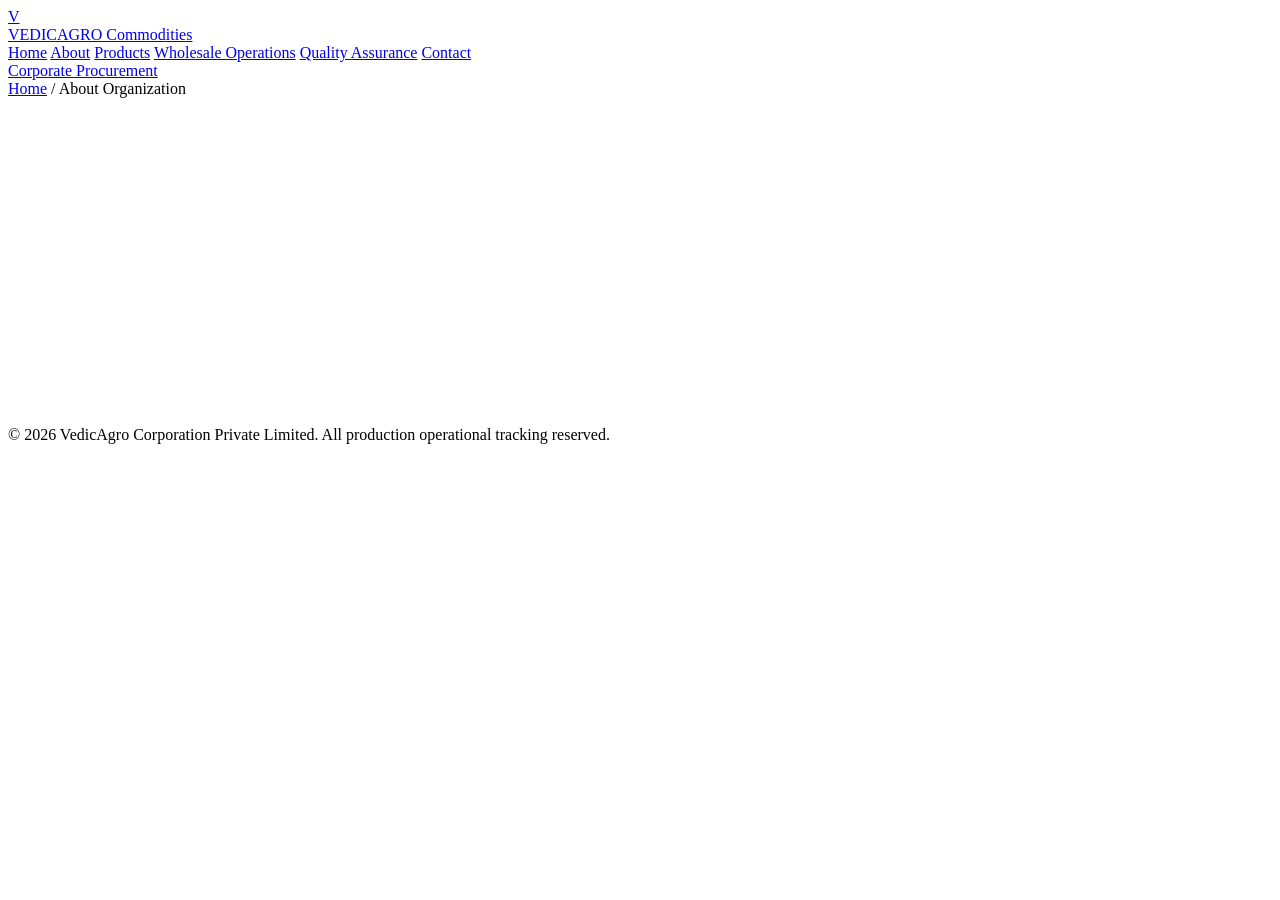
==== about.html @ 9c91bea9 "Initial commit" ====
<!DOCTYPE html>
<html lang="en">
<head>
  <meta charset="UTF-8">
  <meta name="viewport" content="width=device-width, initial-scale=1.0">
  <title>About | VedicAgro Enterprise History</title>
  <script src="https://cdn.tailwindcss.com"></script>
  <script>
    tailwind.config = {
      theme: { extend: { colors: { primary: '#2E7D32', secondary: '#8D6E63', accent: '#F9A825', bgCustom: '#FFFDF7', darkCustom: '#1F2937' } } }
    }
  </script>
  <link rel="stylesheet" href="https://unpkg.com/aos@next/dist/aos.css" />
  <link rel="stylesheet" href="css/style.css">
</head>
<body class="bg-bgCustom text-darkCustom font-sans">

  <!-- DYNAMIC COPY-PASTE IDENTICAL NAVBAR LINKED FROM INDEX FOR SITE ARCHITECTURE -->
  <nav class="sticky top-0 z-50 glass-nav transition-all duration-300">
    <div class="max-w-7xl mx-auto px-6 h-20 flex items-center justify-between">
      <a href="index.html" class="flex items-center space-x-3 group">
        <div class="w-10 h-10 rounded-xl bg-gradient-to-tr from-emerald-700 to-amber-500 flex items-center justify-center text-white font-bold text-xl">V</div>
        <div>
          <span class="block text-lg font-bold tracking-tight text-emerald-900 font-heading">VEDICAGRO</span>
          <span class="block text-[9px] tracking-[0.4em] uppercase text-secondary -mt-1">Commodities</span>
        </div>
      </a>
      <div class="hidden lg:flex items-center space-x-8 font-medium text-sm text-gray-700 tracking-wide">
        <a href="index.html" class="hover:text-emerald-800 transition-colors">Home</a>
        <a href="about.html" class="text-emerald-700 hover:text-emerald-800 transition-colors">About</a>
        <a href="products.html" class="hover:text-emerald-800 transition-colors">Products</a>
        <a href="wholesale.html" class="hover:text-emerald-800 transition-colors">Wholesale Operations</a>
        <a href="quality.html" class="hover:text-emerald-800 transition-colors">Quality Assurance</a>
        <a href="contact.html" class="hover:text-emerald-800 transition-colors">Contact</a>
      </div>
      <div class="hidden lg:flex items-center">
        <a href="products.html" class="btn-premium-gradient px-6 py-2.5 rounded-xl font-semibold text-xs tracking-wider uppercase">Corporate Procurement</a>
      </div>
    </div>
  </nav>

  <!-- INTERPOLATED BREADCRUMB CORE LINKAGE -->
  <div class="bg-gray-100/50 border-b border-gray-200/50 py-3">
    <div class="max-w-7xl mx-auto px-6 text-xs text-gray-500 tracking-wide flex items-center space-x-2">
      <a href="index.html" class="hover:text-emerald-800">Home</a>
      <span>/</span>
      <span class="text-gray-800 font-medium">About Organization</span>
    </div>
  </div>

  <!-- LEADING STORY SEGMENT -->
  <section class="max-w-7xl mx-auto px-6 py-20 grid grid-cols-1 lg:grid-cols-2 gap-16 items-center">
    <div class="space-y-6" data-aos="fade-right">
      <span class="text-xs tracking-[0.25em] uppercase text-secondary font-semibold block">Origin Mechanics</span>
      <h1 class="text-3xl md:text-5xl font-bold tracking-tight text-emerald-950 font-heading leading-tight">Decades of Agronomic Supply Infrastructure</h1>
      <p class="text-gray-600 text-sm md:text-base leading-relaxed text-justify">
        Established with a core directive to modernize Indian smallholder supply routing channels, VedicAgro has advanced into a premium global agritech framework partner. We remove multi-layered intermediary friction to secure real value allocation directly back to farm gates while guaranteeing pure unadulterated food inputs to domestic and international clients.
      </p>
      <div class="grid grid-cols-2 gap-4 pt-4">
        <div class="p-4 rounded-xl bg-white border border-gray-100 shadow-sm">
          <h4 class="font-bold text-emerald-800 text-lg">Mission Directed</h4>
          <p class="text-gray-500 text-xs mt-1">To systematically scale purity retention capabilities across Indian export operations.</p>
        </div>
        <div class="p-4 rounded-xl bg-white border border-gray-100 shadow-sm">
          <h4 class="font-bold text-amber-600 text-lg">Vision Framed</h4>
          <p class="text-gray-500 text-xs mt-1">To power clean traceable sourcing architecture loops for food manufacturers globally.</p>
        </div>
      </div>
    </div>
    <div class="relative" data-aos="fade-left">
      <img src="https://images.unsplash.com/photo-1593113598332-cd288d649433?auto=format&fit=crop&q=80&w=800" alt="Pristine laboratory wheat verification team" class="rounded-2xl shadow-2xl relative z-10 w-full object-cover h-[450px]">
      <div class="absolute -bottom-6 -right-6 w-48 h-48 bg-amber-400/20 rounded-2xl -z-0 pointer-events-none"></div>
    </div>
  </section>

  <!-- REUSABLE SIMPLE FOOTER LINK FROM INDEX SYSTEM -->
  <footer class="w-full bg-gray-950 text-gray-400 text-xs py-12 border-t border-gray-900 mt-20">
    <div class="max-w-7xl mx-auto px-6 text-center text-gray-600">
      <p>&copy; 2026 VedicAgro Corporation Private Limited. All production operational tracking reserved.</p>
    </div>
  </footer>

  <script src="https://cdnjs.cloudflare.com/ajax/libs/gsap/3.12.5/gsap.min.js"></script>
  <script src="https://unpkg.com/aos@next/dist/aos.js"></script>
  <script src="js/app.js"></script>
</body>
</html>
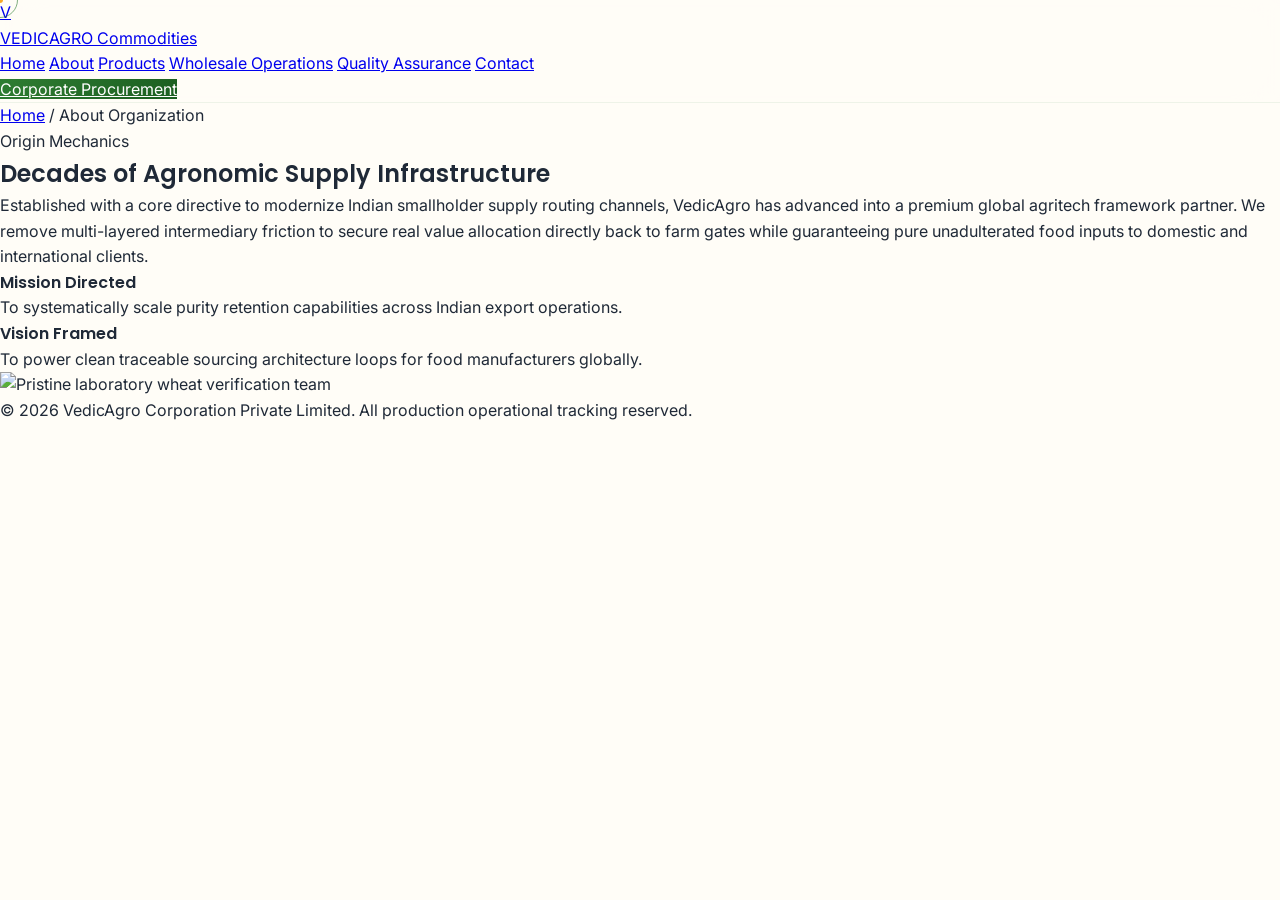
==== commit 0aed3259: "js and css commit" ====
--- a/about.html
+++ b/about.html
@@ -11,7 +11,7 @@
     }
   </script>
   <link rel="stylesheet" href="https://unpkg.com/aos@next/dist/aos.css" />
-  <link rel="stylesheet" href="css/style.css">
+  <link rel="stylesheet" href="style.css">
 </head>
 <body class="bg-bgCustom text-darkCustom font-sans">
 
@@ -82,6 +82,6 @@
 
   <script src="https://cdnjs.cloudflare.com/ajax/libs/gsap/3.12.5/gsap.min.js"></script>
   <script src="https://unpkg.com/aos@next/dist/aos.js"></script>
-  <script src="js/app.js"></script>
+  <script src="app.js"></script>
 </body>
 </html>
--- a/style.css
+++ b/style.css
@@ -0,0 +1,160 @@
+/* --- PREMIUM TYPOGRAPHY & DESIGN SYSTEM DESIGN CORE --- */
+@import url('https://fonts.googleapis.com/css2?family=Inter:wght@300;400;500;600&family=Poppins:wght@400;500;600;700&display=swap');
+
+:root {
+  --color-primary: #2E7D32;
+  --color-secondary: #8D6E63;
+  --color-accent: #F9A825;
+  --color-bg: #FFFDF7;
+  --color-dark: #1F2937;
+  --color-light-gray: #F5F5F5;
+  --color-success: #43A047;
+  --font-headings: 'Poppins', sans-serif;
+  --font-body: 'Inter', sans-serif;
+}
+
+* {
+  box-sizing: border-box;
+  margin: 0;
+  padding: 0;
+  cursor: none !important; /* Managed by premium Custom JS Cursor */
+}
+
+@media (max-width: 1024px) {
+  * { cursor: auto !important; }
+}
+
+body {
+  background-color: var(--color-bg);
+  color: var(--color-dark);
+  font-family: var(--font-body);
+  overflow-x: hidden;
+  line-height: 1.6;
+  -webkit-font-smoothing: antialiased;
+}
+
+h1, h2, h3, h4, h5, h6 {
+  font-family: var(--font-headings);
+  font-weight: 600;
+  color: var(--color-dark);
+}
+
+/* --- CUSTOM PREMIUM SCROLLBAR --- */
+::-webkit-scrollbar {
+  width: 8px;
+}
+::-webkit-scrollbar-track {
+  background: var(--color-bg);
+}
+::-webkit-scrollbar-thumb {
+  background: var(--color-secondary);
+  border-radius: 4px;
+}
+::-webkit-scrollbar-thumb:hover {
+  background: var(--color-primary);
+}
+
+/* --- PREMIUM UI GLASSMORPHISM & UTILITIES --- */
+.glass-nav {
+  background: rgba(255, 253, 247, 0.75);
+  backdrop-filter: blur(20px);
+  -webkit-backdrop-filter: blur(20px);
+  border-bottom: 1px solid rgba(46, 125, 50, 0.08);
+}
+
+.glass-card {
+  background: rgba(255, 255, 255, 0.65);
+  backdrop-filter: blur(10px);
+  border: 1px solid rgba(141, 110, 99, 0.1);
+  box-shadow: 0 8px 32px 0 rgba(31, 41, 55, 0.03);
+}
+
+/* --- BRAND CUSTOM GRADIENT BUTTONS --- */
+.btn-premium-gradient {
+  background: linear-gradient(135deg, var(--color-primary) 0%, #1B5E20 100%);
+  color: #FFFFFF;
+  position: relative;
+  z-index: 1;
+  transition: all 0.4s cubic-bezier(0.16, 1, 0.3, 1);
+  overflow: hidden;
+}
+
+.btn-premium-gradient::before {
+  content: '';
+  position: absolute;
+  top: 0; left: 0; width: 100%; height: 100%;
+  background: linear-gradient(135deg, var(--color-accent) 0%, #F57F17 100%);
+  z-index: -1;
+  opacity: 0;
+  transition: opacity 0.4s ease;
+}
+
+.btn-premium-gradient:hover::before {
+  opacity: 1;
+}
+
+/* --- CUSTOM INTERACTIVE CURSOR --- */
+.custom-cursor-dot, .custom-cursor-ball {
+  pointer-events: none;
+  position: fixed;
+  top: 0; left: 0;
+  transform: translate(-50%, -50%);
+  border-radius: 50%;
+  z-index: 99999;
+  transition: width 0.3s, height 0.3s, background-color 0.3s;
+}
+
+.custom-cursor-dot {
+  width: 6px;
+  height: 6px;
+  background-color: var(--color-accent);
+}
+
+.custom-cursor-ball {
+  width: 36px;
+  height: 36px;
+  border: 1px solid var(--color-primary);
+  opacity: 0.6;
+}
+
+/* --- PRELOADER ANIMATION --- */
+#preloader {
+  position: fixed;
+  top: 0; left: 0; width: 100vw; height: 100vh;
+  background: var(--color-bg);
+  z-index: 999999;
+  display: flex;
+  flex-direction: column;
+  justify-content: center;
+  align-items: center;
+}
+
+.spinner {
+  width: 50px;
+  height: 50px;
+  border: 3px solid rgba(46, 125, 50, 0.1);
+  border-radius: 50%;
+  border-top-color: var(--color-primary);
+  animation: spin 1s ease-in-out infinite;
+}
+
+@keyframes spin {
+  to { transform: rotate(360deg); }
+}
+
+/* --- TIMELINE COMPONENT GRAPHICS --- */
+.timeline-container::before {
+  content: '';
+  position: absolute;
+  left: 50%;
+  width: 2px;
+  height: 100%;
+  background: linear-gradient(to bottom, var(--color-primary), var(--color-secondary));
+  transform: translateX(-50%);
+}
+
+@media(max-width: 768px) {
+  .timeline-container::before {
+    left: 20px;
+  }
+}
